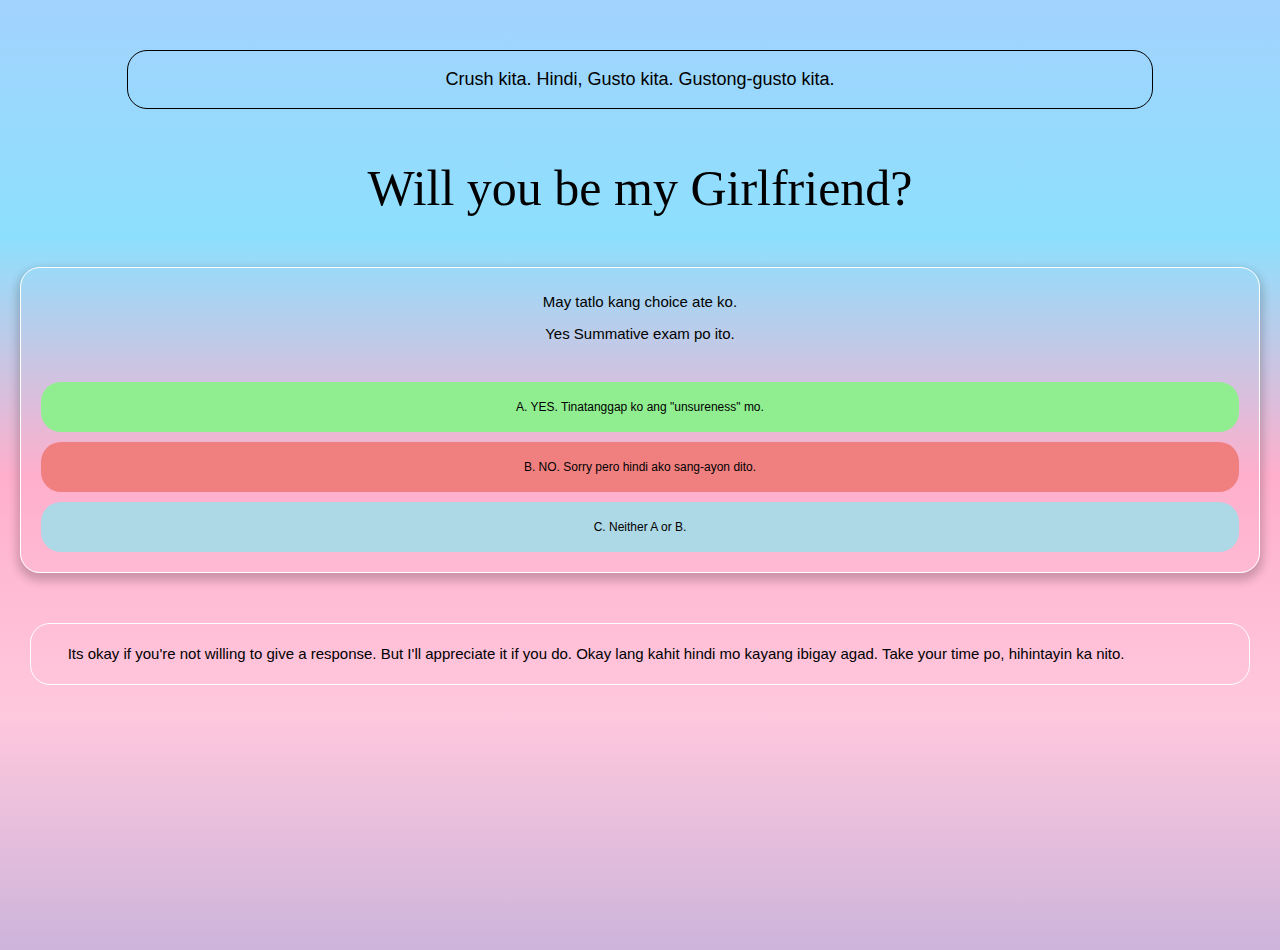
==== index4.html @ 2f94be46 "Add files via upload" ====
<!DOCTYPE html>
<html>

<head>
    <meta charset="UTF-8">
    <meta name="viewport" content="width=device-width, initial-scale=1">
    <title>Summative</title>
    
    <link rel="stylesheet" href="style4.css" type="text/css" media="all" />
</head>

<body>
    
    <div id="small">
        <p>
            Crush kita. Hindi, Gusto kita. Gustong-gusto kita.
        </p>
    </div>
    
    <div id="big">
        <p>
            Will you be my Girlfriend?
        </p>
    </div>
    
    <div id="choices">
        <div id="text1">
            <p>
                May tatlo kang choice ate ko.
            </p>
            <p>
                Yes Summative exam po ito. 
            </p>
        </div>
        <div id="choice">
            <a href="yes.html">
                A. YES. Tinatanggap ko ang "unsureness" mo.
            </a>
            <a href="no.html">
                B. NO. Sorry pero hindi ako sang-ayon dito.
            </a>
            <a href="neither.html">
                C. Neither A or B.
            </a>
        </div>
    </div>
    
    <div id="text">
        <p>
            &nbsp;&nbsp;&nbsp;&nbsp;Its okay if you're not willing to give
            a response. But I'll appreciate 
            it if you do. Okay lang kahit hindi
            mo kayang ibigay agad. Take your time po,
            hihintayin ka nito.
        </p>
    </div>
    
</body>

</html>
---- style4.css ----
body {
    font-size: 15px;
    font-family: Arial;
    min-height: 100vh;
    box-sizing: border-box;
    margin: 0px;
    padding: 0px;
    background: linear-gradient(180deg, #A2D2FD, #8DE0FE, #FFAFCC, #FFC8DD, #CDB4DB);
}

#small {
    font-size: 18px;
    text-align: center;
    width: 80%;
    border: 1px solid black;
    border-radius: 20px;
    margin: 50px auto 20px auto;
}

#big {
    text-align: center;
    font-size: 50px;
    font-family: cursive;
}

#choices {
    border: 1px solid white;
    margin: 20px;
    border-radius: 20px;
    padding: 10px;
    box-shadow: 0px 5px 10px 3px rgba(0,0,0,0.2);
    
    p {
        text-align: center;
    }
    
    #choice {
        a {
            display: block;
            font-size: 12px;
            line-height: 20px;
            text-align: center;
            color: black;
            text-decoration: none;
            margin: 10px;
            border-radius: 20px;
            height: 30px;
            align-content: center;
            padding: 10px;
        }
        
        a:nth-child(1) {
            margin-top: 40px;
            background: lightgreen;
        }
        a:nth-child(2) {
            background: lightcoral;
        }
        a:nth-child(3) {
            background: lightblue;
}
    }
}

#text p {
    border: 1px solid white;
    margin: 50px 30px 100px 30px;
    border-radius: 20px;
    padding: 20px;
    text-align: justify;
    line-height: 20px;
}
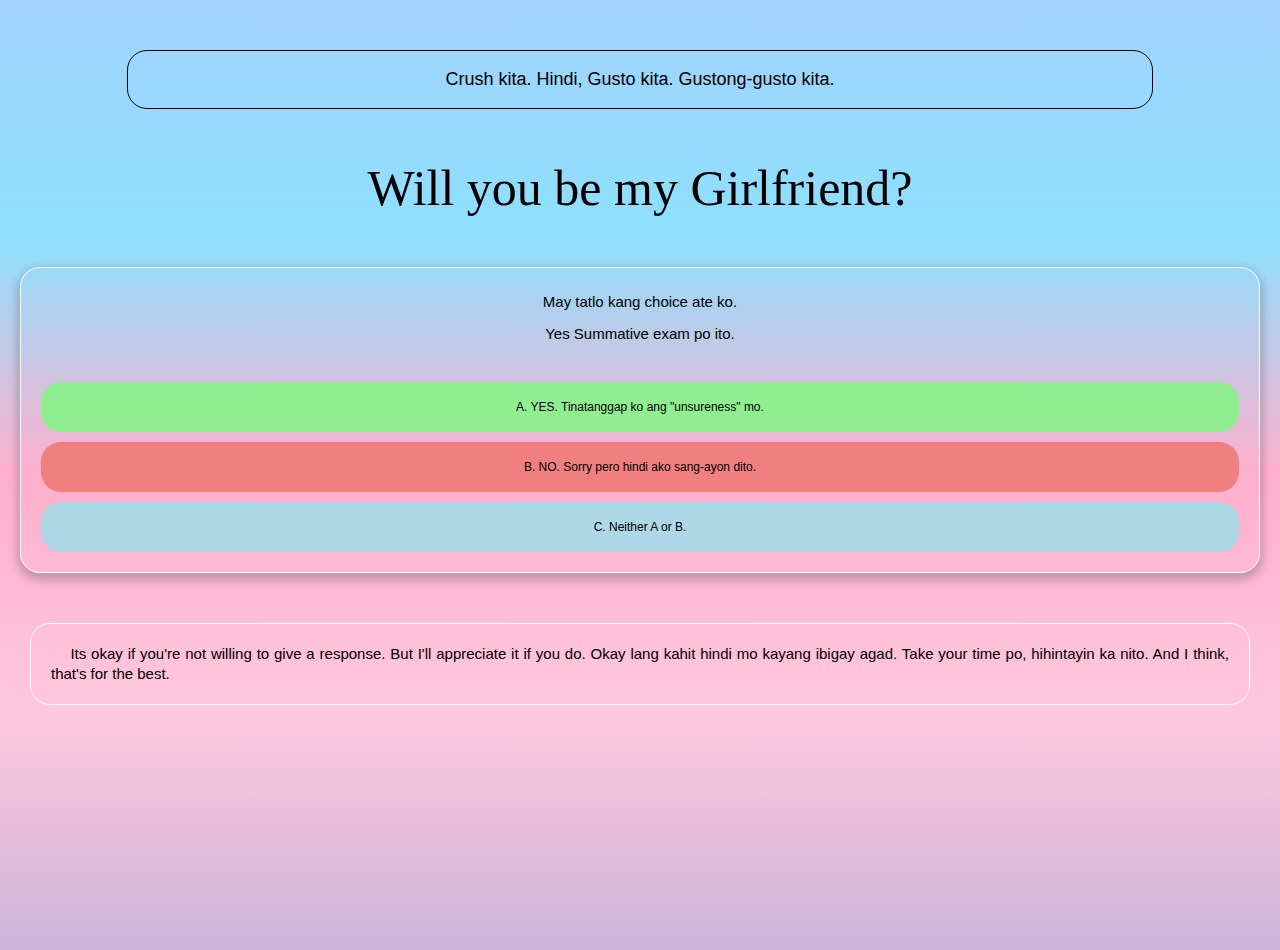
==== commit a2431f07: "Update index4.html" ====
--- a/index4.html
+++ b/index4.html
@@ -51,10 +51,10 @@
             a response. But I'll appreciate 
             it if you do. Okay lang kahit hindi
             mo kayang ibigay agad. Take your time po,
-            hihintayin ka nito.
+            hihintayin ka nito. And I think, that's for the best.
         </p>
     </div>
     
 </body>
 
-</html>+</html>
